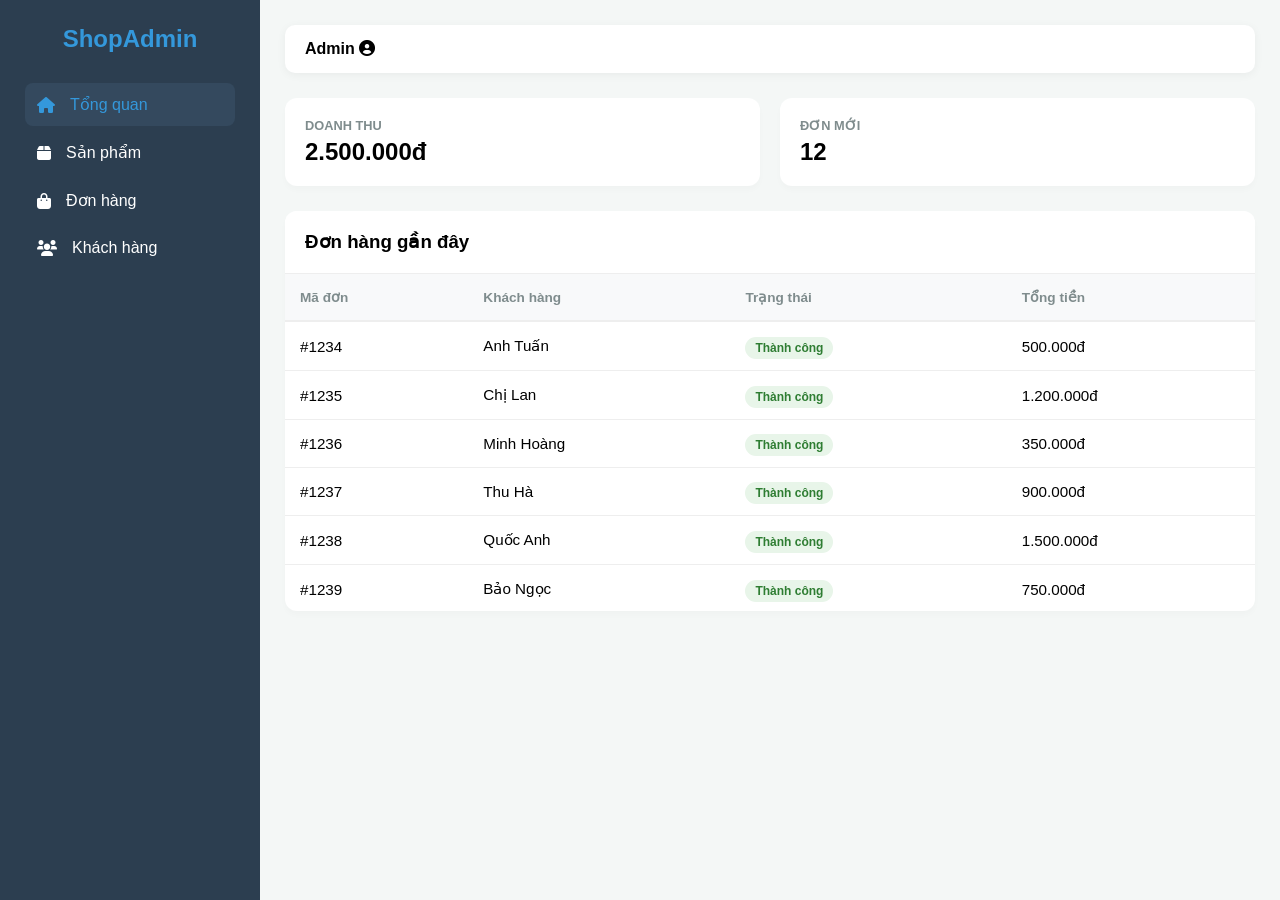
==== app/index.html @ 6967e01e "Add template HTML/CSS" ====
<!DOCTYPE html>
<html lang="vi">
<head>
  <meta charset="UTF-8">
  <meta name="viewport" content="width=device-width, initial-scale=1.0">
  <title>Quản Lý Cửa Hàng - Fixed Header Table</title>
  <link rel="stylesheet" href="https://cdnjs.cloudflare.com/ajax/libs/font-awesome/6.0.0/css/all.min.css">
  <style>
      :root {
          --primary-color: #3498db;
          --dark-color: #2c3e50;
          --bg-color: #f4f7f6;
          --white: #ffffff;
          --sidebar-width: 260px;
      }

      * { margin: 0; padding: 0; box-sizing: border-box; font-family: 'Segoe UI', sans-serif; }
      body { background-color: var(--bg-color); overflow-x: hidden; }

      .container { display: flex; min-height: 100vh; }

      /* Sidebar */
      .sidebar {
          width: var(--sidebar-width); background: var(--dark-color); color: white;
          padding: 25px; position: fixed; height: 100vh; left: 0; z-index: 1000; transition: 0.3s;
      }
      .sidebar h2 { margin-bottom: 30px; text-align: center; color: var(--primary-color); }
      .sidebar ul { list-style: none; }
      .sidebar ul li { padding: 12px; cursor: pointer; border-radius: 8px; margin-bottom: 5px; display: flex; align-items: center; }
      .sidebar ul li i { margin-right: 15px; }
      .sidebar ul li.active { background: #34495e; color: var(--primary-color); }

      /* Main Content */
      .main-content { flex: 1; margin-left: var(--sidebar-width); padding: 25px; width: 100%; transition: 0.3s; }

      header {
          display: flex; justify-content: space-between; align-items: center;
          background: var(--white); padding: 15px 20px; border-radius: 10px; margin-bottom: 25px;
          box-shadow: 0 2px 10px rgba(0,0,0,0.05);
      }

      .menu-btn { display: none; background: none; border: none; font-size: 1.4rem; cursor: pointer; }

      /* Stats Grid */
      .stats { display: grid; grid-template-columns: repeat(auto-fit, minmax(200px, 1fr)); gap: 20px; margin-bottom: 25px; }
      .card { background: var(--white); padding: 20px; border-radius: 12px; box-shadow: 0 4px 6px rgba(0,0,0,0.02); }
      .card h3 { font-size: 0.8rem; color: #7f8c8d; text-transform: uppercase; }
      .card p { font-size: 1.5rem; font-weight: bold; margin-top: 5px; }

      /* --- PHẦN FIX: TABLE CONTAINER --- */
      .table-section {
          background: var(--white);
          border-radius: 12px;
          box-shadow: 0 4px 6px rgba(0,0,0,0.02);
          display: flex;
          flex-direction: column;
          max-height: 400px; /* Giới hạn chiều cao để thấy hiệu ứng cuộn */
      }

      .table-title {
          padding: 20px;
          background: var(--white);
          border-radius: 12px 12px 0 0;
          border-bottom: 1px solid #eee;
          position: sticky;
          top: 0;
          z-index: 10;
      }

      .table-wrapper {
          overflow-y: auto; /* Cuộn dọc cho dữ liệu */
          overflow-x: auto; /* Cuộn ngang cho mobile */
          flex: 1;
      }

      table { width: 100%; border-collapse: collapse; min-width: 600px; }

      /* Sticky Header cho Table */
      thead th {
          position: sticky;
          top: 0; /* Dính vào top của table-wrapper */
          background: #f8f9fa;
          z-index: 5;
          padding: 15px;
          text-align: left;
          color: #7f8c8d;
          font-size: 0.85rem;
          border-bottom: 2px solid #eee;
      }

      td { padding: 15px; border-bottom: 1px solid #eee; font-size: 0.95rem; }
      .status { padding: 4px 10px; border-radius: 20px; font-size: 0.75rem; background: #e8f5e9; color: #2e7d32; font-weight: bold; }

      /* Mobile Responsive */
      @media (max-width: 992px) {
          .sidebar { left: -100%; }
          .sidebar.active { left: 0; }
          .main-content { margin-left: 0; }
          .menu-btn { display: block; }
      }

      @media (max-width: 600px) {
          .stats { grid-template-columns: repeat(2, 1fr); }
          .table-section { max-height: 500px; } /* Tăng chiều cao trên mobile */
      }

      .overlay { display: none; position: fixed; top: 0; left: 0; width: 100%; height: 100%; background: rgba(0,0,0,0.5); z-index: 999; }
      .overlay.active { display: block; }
  </style>
</head>
<body>

<div class="overlay" id="overlay"></div>

<div class="container">
  <aside class="sidebar" id="sidebar">
    <h2>ShopAdmin</h2>
    <ul>
      <li class="active"><i class="fas fa-home"></i> Tổng quan</li>
      <li><i class="fas fa-box"></i> Sản phẩm</li>
      <li><i class="fas fa-shopping-bag"></i> Đơn hàng</li>
      <li><i class="fas fa-users"></i> Khách hàng</li>
    </ul>
  </aside>

  <main class="main-content">
    <header>
      <button class="menu-btn" id="menuToggle"><i class="fas fa-bars"></i></button>
      <div class="user"><strong>Admin</strong> <i class="fas fa-user-circle"></i></div>
    </header>

    <section class="stats">
      <div class="card"><h3>Doanh thu</h3><p>2.500.000đ</p></div>
      <div class="card"><h3>Đơn mới</h3><p>12</p></div>
    </section>

    <section class="table-section">
      <div class="table-title">
        <h3>Đơn hàng gần đây</h3>
      </div>
      <div class="table-wrapper">
        <table>
          <thead>
          <tr>
            <th>Mã đơn</th>
            <th>Khách hàng</th>
            <th>Trạng thái</th>
            <th>Tổng tiền</th>
          </tr>
          </thead>
          <tbody>
          <tr><td>#1234</td><td>Anh Tuấn</td><td><span class="status">Thành công</span></td><td>500.000đ</td></tr>
          <tr><td>#1235</td><td>Chị Lan</td><td><span class="status">Thành công</span></td><td>1.200.000đ</td></tr>
          <tr><td>#1236</td><td>Minh Hoàng</td><td><span class="status">Thành công</span></td><td>350.000đ</td></tr>
          <tr><td>#1237</td><td>Thu Hà</td><td><span class="status">Thành công</span></td><td>900.000đ</td></tr>
          <tr><td>#1238</td><td>Quốc Anh</td><td><span class="status">Thành công</span></td><td>1.500.000đ</td></tr>
          <tr><td>#1239</td><td>Bảo Ngọc</td><td><span class="status">Thành công</span></td><td>750.000đ</td></tr>
          <tr><td>#1240</td><td>Hữu Thắng</td><td><span class="status">Thành công</span></td><td>2.100.000đ</td></tr>
          <tr><td>#1241</td><td>Thanh Trúc</td><td><span class="status">Thành công</span></td><td>480.000đ</td></tr>
          </tbody>
        </table>
      </div>
    </section>
  </main>
</div>

<script>
  const menuToggle = document.getElementById('menuToggle');
  const sidebar = document.getElementById('sidebar');
  const overlay = document.getElementById('overlay');

  function toggleMenu() {
    sidebar.classList.toggle('active');
    overlay.classList.toggle('active');
  }

  menuToggle.addEventListener('click', toggleMenu);
  overlay.addEventListener('click', toggleMenu);
</script>
</body>
</html>
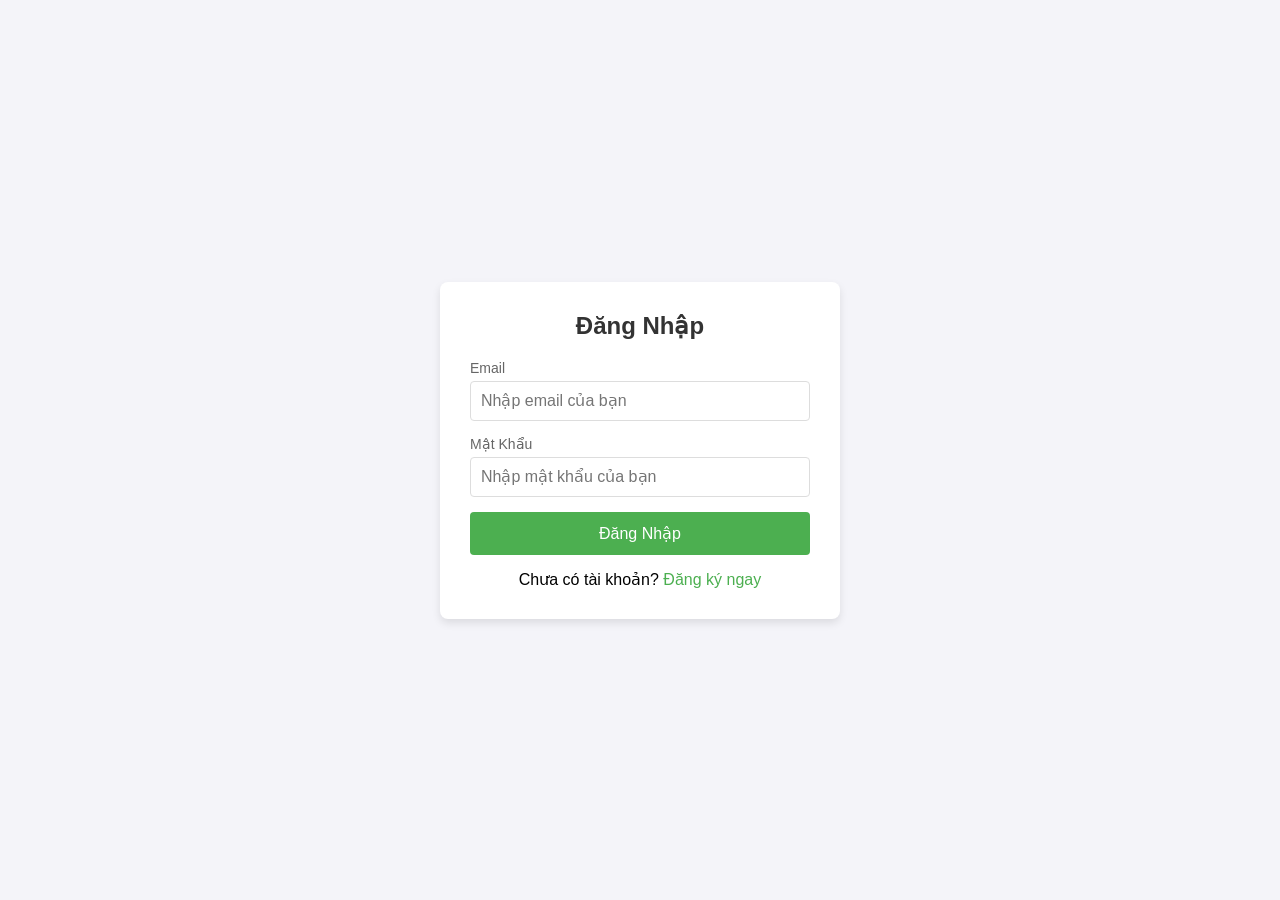
==== commit 9daad462: "2026-03-29" ====
--- a/app/index.html
+++ b/app/index.html
@@ -176,6 +176,19 @@
 
   menuToggle.addEventListener('click', toggleMenu);
   overlay.addEventListener('click', toggleMenu);
+
+  // Kiểm tra xem người dùng đã đăng nhập hay chưa Nếu chưa đăng nhập, chuyển hướng đến trang đăng nhập
+  window.onload = function() {
+    if (localStorage.getItem('loggedIn') !== 'true') {
+      window.location.href = '/Login/index.html';
+    }
+  };
+
+
+
+
+
+
 </script>
 </body>
 </html>
